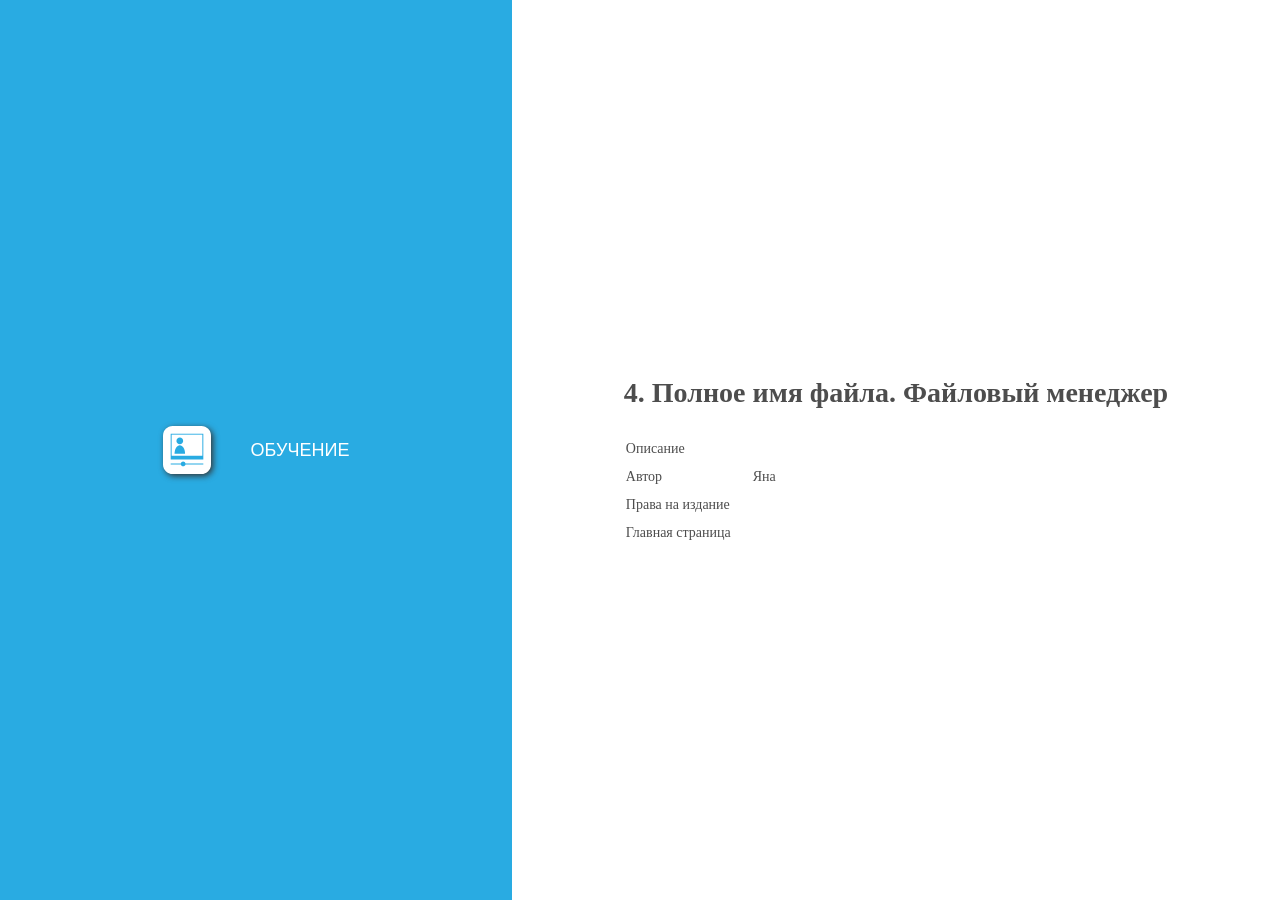
==== 4. Полное имя файла/index.html @ 2cf01add "Add files via upload" ====
﻿<!DOCTYPE html>
<html lang="ru-RU" dir="ltr">
<head>
	<title>4. Полное имя файла. Файловый менеджер</title>
	<meta http-equiv="X-UA-Compatible" content="IE=Edge,chrome=1" />
	<meta http-equiv="Content-Type" content="text/html; charset=utf-8"/>
	<meta name="generator" content="ActivePresenter 9.3.0"/>
	<meta name="author" content="Яна" />
	<meta name="copyright" content=" " />
	<meta name="description" content=""/>
	<meta name="viewport" content="initial-scale=1.0">
	<meta name="apple-mobile-web-app-capable" content="yes">

	<style>
		body {
			background-color: #ffffff;
			color: #4d4d4d;
			font-family: "Verdana";
			margin: 0px;
			padding: 0px;
			display: flex;
			flex-direction: row;
			min-height: 100vh;
		}
		.ap-mode-buttons-container {
			background-color: #29abe2;
			min-height: 100%;
			flex: 2;
			display: flex;
			justify-content: center;
			align-items: center;
		}
		.ap-mode-buttons {
			background-color: #29abe2;
			display: flex;
			flex-direction: column;
			align-items: flex-start;
			max-width: 100%;
		}
		.ap-mode-button {
			background-color: transparent;
			color: #ffffff;
			border: none;
			margin: 10px;
			text-transform: uppercase;
			display: flex;
			flex-direction: row;
			align-items: center;
		}
		.ap-project-information-container {
			min-height: 100%;
			flex: 3;
			display: flex;
			justify-content: center;
			align-items: center;
		}
		.ap-project-information {
			font-size: 14px;
		}

		.ap-mode-button svg {
			width: 48px;
			height: 48px;
			margin: 10px 20px 10px 20px;
			display: inline-block;
			filter: drop-shadow(2px 2px 3px #333333);
		}

		.ap-mode-button {
		}

		.ap-mode-button:hover {
			background-color: rgba(255, 255, 255, 0.2);
		}

		.ap-mode-button span {
			margin: 10px 20px 10px 20px;
			font-size: 18px;
		}

		h1 {
			font-size: 28px;
			font-weight: bold;
			margin: 25px 0px 25px 0px;
		}

		.ap-project-information td {
			padding: 5px 20px 5px 0px;
		}

		a:link {color:#4d4d4d; text-decoration:none;}
		a:visited {color:#4d4d4d; text-decoration:none}
		a:active {color:#4d4d4d; text-decoration:none}
		a:hover {color:#4d4d4d; text-decoration:none}
		
		@media (max-width: 1024px) and (orientation: portrait) {
			body {
				flex-direction: column;
			}
			.ap-mode-buttons-container {
				width: 100%;
				flex: 3;
			}
			.ap-project-information-container {
				width: 100%;
				flex: 2;
			}
		}
		
		@media (max-width: 640px) and (max-height: 640px) {
			.ap-mode-button svg {
				width: 32px;
				height: 32px;
			}
			.ap-mode-button span {
				margin: 5px 10px 5px 10px;
				font-size: 14px;
			}
			.ap-project-information {
				font-size: 12px;
			}
		}

	</style>

	<script type="text/javascript">
		var language = {"Tutorial":"Обучение","Description":"Описание","Author":"Автор","Copyright":"Права на издание","TestIntro":"Выберите этот режим, чтобы сделать тест","Homepage":"Главная страница","Practice":"Практика","Test":"Тест","Demo":"Демонстрация","DemoIntro":"Показывать презентацию автоматически","TutorialIntro":"Режим «Обучение»","PracticeIntro":"Выберите этот режим, чтобы больше потренироваться","OpenPrezError":"Не удается открыть презентацию.\nОшибка: "};
		var PlayModes = {
			DEMO: 1,
			TUT: 2,
			PRAC: 4,
			TEST: 8
		};

		var opmodes = 2;
		function openPrez(url, mode) {
			var fullUrl = '' + url;
			try {
				var margin = 40;
				var top = margin,
					left = margin,
					width = screen.availWidth - 2 * margin,
					height = screen.availHeight - 4 * margin;
				var styles = 'top=' + top + ',left=' + left + ',width=' + width + ',height=' + height
					+ ',location=no,toolbar=no,directories=no,status=no,menubar=no,scrollbars=yes,resizable=yes';
				var owin = window.open(encodeURI(fullUrl), '_blank', styles);
				if (owin)
					owin.focus();
			}
			catch (e) {
				alert(language.OpenPrezError + e);
			}
			return false;
		};
		function setElementText(id, text) {
			document.getElementById(id).innerHTML = text;
		}
		function setElementTitle(id, text) {
			document.getElementById(id).setAttribute('title', text);
		}
		function hideElement(id) {
			document.getElementById(id).style.display = 'none';
		}
	</script>
</head>

<body>
	<div class="ap-mode-buttons-container">
		<div class="ap-mode-buttons">
			<button id="ap-mode-demo" class="ap-mode-button" onclick="openPrez('demo.html')">
				<svg version="1.1" id="Layer_1" xmlns="http://www.w3.org/2000/svg" xmlns:xlink="http://www.w3.org/1999/xlink" x="0px" y="0px" viewBox="0 0 50 50" style="enable-background:new 0 0 50 50;" xml:space="preserve">
					<style type="text/css">
						.st0{fill:#FFFFFF;}
						.st1{fill:#29ABE2;}
					</style>
					<path class="st0" d="M40,50H10C4.48,50,0,45.52,0,40l0-30C0,4.48,4.48,0,10,0l30,0c5.52,0,10,4.48,10,10v30C50,45.52,45.52,50,40,50z"/>
					<rect x="8" y="8" transform="matrix(-1.836970e-16 1 -1 -1.836970e-16 50 3.552714e-15)" class="st1" width="34" height="34"/>
					<rect x="14" y="9" transform="matrix(-1.836970e-16 1 -1 -1.836970e-16 50 3.552714e-15)" class="st0" width="22" height="32"/>
					<rect x="35" y="9" transform="matrix(-1.836970e-16 1 -1 -1.836970e-16 48 -26)" class="st0" width="4" height="4"/>
					<rect x="35" y="37" transform="matrix(-1.836970e-16 1 -1 -1.836970e-16 76 2)" class="st0" width="4" height="4"/>
					<rect x="27" y="9" transform="matrix(-1.836970e-16 1 -1 -1.836970e-16 40 -18)" class="st0" width="4" height="4"/>
					<rect x="27" y="37" transform="matrix(-1.836970e-16 1 -1 -1.836970e-16 68 10)" class="st0" width="4" height="4"/>
					<rect x="19" y="9" transform="matrix(-1.836970e-16 1 -1 -1.836970e-16 32 -10)" class="st0" width="4" height="4"/>
					<rect x="19" y="37" transform="matrix(-1.836970e-16 1 -1 -1.836970e-16 60 18)" class="st0" width="4" height="4"/>
					<rect x="11" y="9" transform="matrix(-1.836970e-16 1 -1 -1.836970e-16 24 -2)" class="st0" width="4" height="4"/>
					<rect x="11" y="37" transform="matrix(-1.836970e-16 1 -1 -1.836970e-16 52 26)" class="st0" width="4" height="4"/>
					<polygon class="st1" points="22,21 29,25 22,29 "/>
				</svg>

				<span id="ap-label-mode-demo">Demonstration</span>
			</button>
			<button id="ap-mode-tutorial" class="ap-mode-button" onclick="openPrez('tutorial.html')">
				<svg version="1.1" id="Layer_1" xmlns="http://www.w3.org/2000/svg" xmlns:xlink="http://www.w3.org/1999/xlink" x="0px" y="0px" viewBox="0 0 50 50" style="enable-background:new 0 0 50 50;" xml:space="preserve">
				<style type="text/css">
					.st0{fill:#FFFFFF;}
					.st1{fill:#29ABE2;}
				</style>
				<path class="st0" d="M40,50H10C4.48,50,0,45.52,0,40l0-30C0,4.48,4.48,0,10,0l30,0c5.52,0,10,4.48,10,10v30C50,45.52,45.52,50,40,50z"/>
				<rect x="11.5" y="4.5" transform="matrix(-1.836970e-16 1 -1 -1.836970e-16 46.5 -3.5)" class="st1" width="27" height="34"/>
				<path class="st1" d="M42,39H23.45c-0.23-1.14-1.24-2-2.45-2s-2.22,0.86-2.45,2H8v1h10.55c0.23,1.14,1.24,2,2.45,2s2.22-0.86,2.45-2 H42V39z"/>
				<rect x="14" y="4" transform="matrix(-1.836970e-16 1 -1 -1.836970e-16 45 -5)" class="st0" width="22" height="32"/>
				<path class="st1" d="M17.5,19L17.5,19c-1.93,0-3.5-1.57-3.5-3.5v0c0-1.93,1.57-3.5,3.5-3.5h0c1.93,0,3.5,1.57,3.5,3.5v0 C21,17.43,19.43,19,17.5,19z"/>
				<path class="st1" d="M12,29c0-4.97,2.46-9,5.5-9s5.5,4.03,5.5,9H12z"/>
				</svg>

				<span id="ap-label-mode-tutorial">Tutorial</span>
			</button>
			<button id="ap-mode-practice" class="ap-mode-button" onclick="openPrez('practice.html')">
				<svg version="1.1" id="Layer_1" xmlns="http://www.w3.org/2000/svg" xmlns:xlink="http://www.w3.org/1999/xlink" x="0px" y="0px" viewBox="0 0 50 50" style="enable-background:new 0 0 50 50;" xml:space="preserve">
				<style type="text/css">
					.st0{fill:#FFFFFF;}
					.st1{fill:#29ABE2;}
				</style>
				<path class="st0" d="M40,50H10C4.48,50,0,45.52,0,40l0-30C0,4.48,4.48,0,10,0l30,0c5.52,0,10,4.48,10,10v30C50,45.52,45.52,50,40,50z"/>
				<path class="st1" d="M15.08,37H38V9c0-0.55-0.45-1-1-1h-4v7l-3-3l-3,3V8H15c-1.66,0-3,1.34-3,3v28c0,1.66,1.34,3,3,3h22h1v-1v-3h-1 v3H15.08C13.93,41,13,40.1,13,39C13,37.9,13.93,37,15.08,37z"/>
				</svg>

				<span id="ap-label-mode-practice">Practice</span>
			</button>
			<button id="ap-mode-test" class="ap-mode-button" onclick="openPrez('test.html')">
				<svg version="1.1" id="Layer_1" xmlns="http://www.w3.org/2000/svg" xmlns:xlink="http://www.w3.org/1999/xlink" x="0px" y="0px" viewBox="0 0 50 50" style="enable-background:new 0 0 50 50;" xml:space="preserve">
					<style type="text/css">
						.st0{fill:#FFFFFF;}
						.st1{fill:#29ABE2;}
					</style>
					<path class="st0" d="M40,50H10C4.48,50,0,45.52,0,40l0-30C0,4.48,4.48,0,10,0l30,0c5.52,0,10,4.48,10,10v30C50,45.52,45.52,50,40,50z"/>
					<path class="st1" d="M10,26L10,26c0-6.63,5.37-12,12-12h0c6.63,0,12,5.37,12,12v0c0,6.63-5.37,12-12,12h0C15.37,38,10,32.63,10,26z"/>
					<path class="st1" d="M41.71,13.71l-1.41-1.41l-7.83,7.83c0.35,0.62,0.64,1.27,0.87,1.95L41.71,13.71z"/>
					<path class="st0" d="M17.71,21.29l-1.41,1.41l8.21,8.21l8.83-8.83c-0.24-0.68-0.53-1.34-0.87-1.95l-7.96,7.96L17.71,21.29z"/>
				</svg>

				<span id="ap-label-mode-test">Test</span>
			</button>
		</div>
	</div>

	<div class="ap-project-information-container">
		<div class="ap-project-information">
			<h1>4. Полное имя файла. Файловый менеджер</h1>
			<table>
				<tr>
					<td id="ap-label-description">Description</td>
					<td></td>
				</tr>
				<tr>
					<td id="ap-label-author">Author</td>
					<td>Яна</td>
				</tr>
				<tr>
					<td id="ap-label-copyright">Copyright</td>
					<td></td>
				</tr>
				<tr>
					<td id="ap-label-homepage">Homepage</td>
					<td><a href="" target="_blank"></a></td>
				</tr>
			</table>
		</div>
	</div>

	<script>
		if (language) {
			setElementText("ap-label-mode-demo", language.Demo);
			setElementText("ap-label-mode-tutorial", language.Tutorial);
			setElementText("ap-label-mode-practice", language.Practice);
			setElementText("ap-label-mode-test", language.Test);

			setElementTitle("ap-mode-demo", language.DemoIntro);
			setElementTitle("ap-mode-tutorial", language.TutorialIntro);
			setElementTitle("ap-mode-practice", language.PracticeIntro);
			setElementTitle("ap-mode-test", language.TestIntro);

			setElementText("ap-label-description", language.Description);
			setElementText("ap-label-author", language.Author);
			setElementText("ap-label-copyright", language.Copyright);
			setElementText("ap-label-homepage", language.Homepage);
		}

		if (opmodes){
			if ((PlayModes.DEMO & opmodes) != PlayModes.DEMO)
				hideElement("ap-mode-demo");
			if ((PlayModes.TUT & opmodes) != PlayModes.TUT)
				hideElement("ap-mode-tutorial");
			if ((PlayModes.PRAC & opmodes) != PlayModes.PRAC)
				hideElement("ap-mode-practice");
			if ((PlayModes.TEST & opmodes) != PlayModes.TEST)
				hideElement("ap-mode-test");
		}
	</script>
</body>
</html>
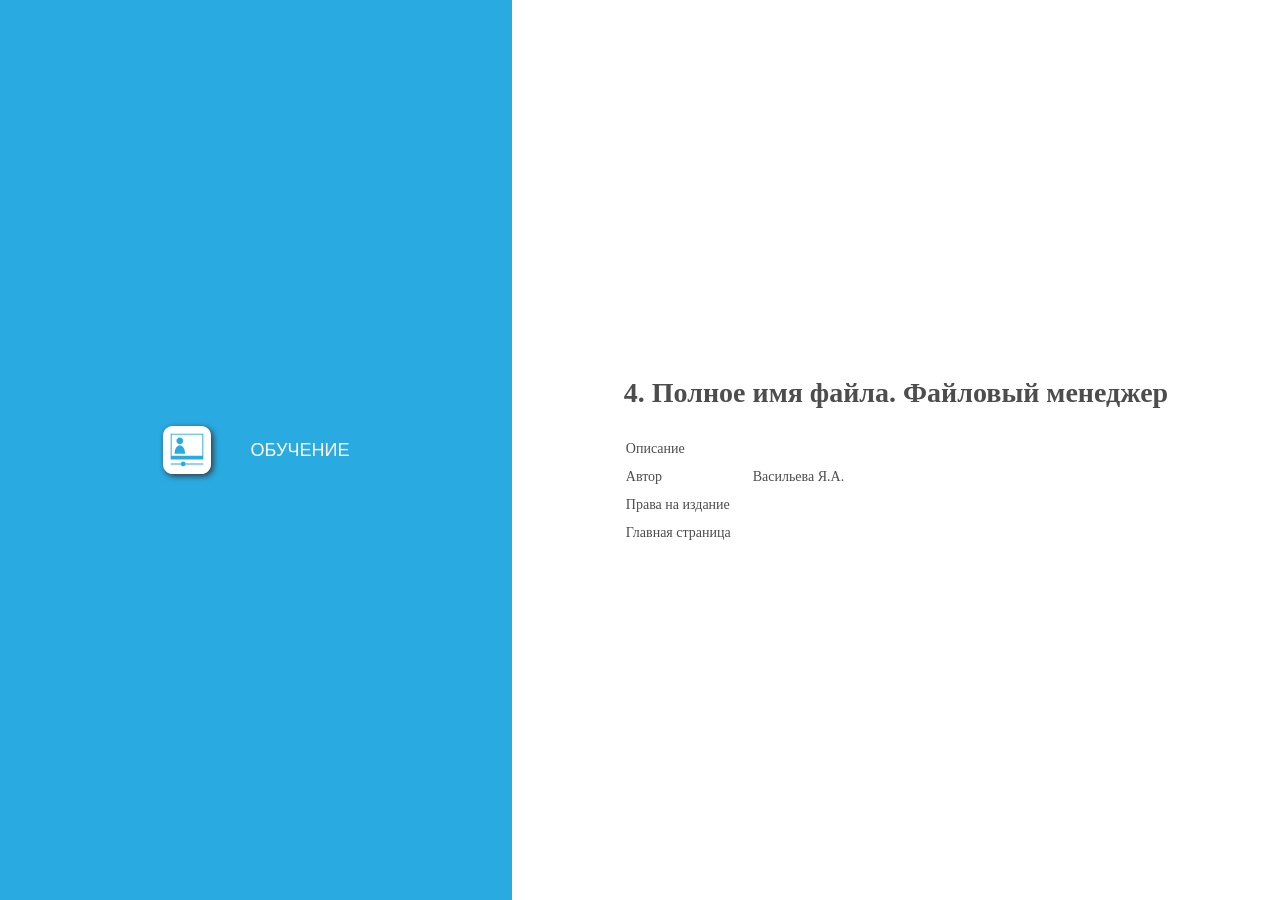
==== commit 07adf260: "Update index.html" ====
--- a/4. Полное имя файла/index.html
+++ b/4. Полное имя файла/index.html
@@ -244,7 +244,7 @@
 				</tr>
 				<tr>
 					<td id="ap-label-author">Author</td>
-					<td>Яна</td>
+					<td>Васильева Я.А.</td>
 				</tr>
 				<tr>
 					<td id="ap-label-copyright">Copyright</td>
